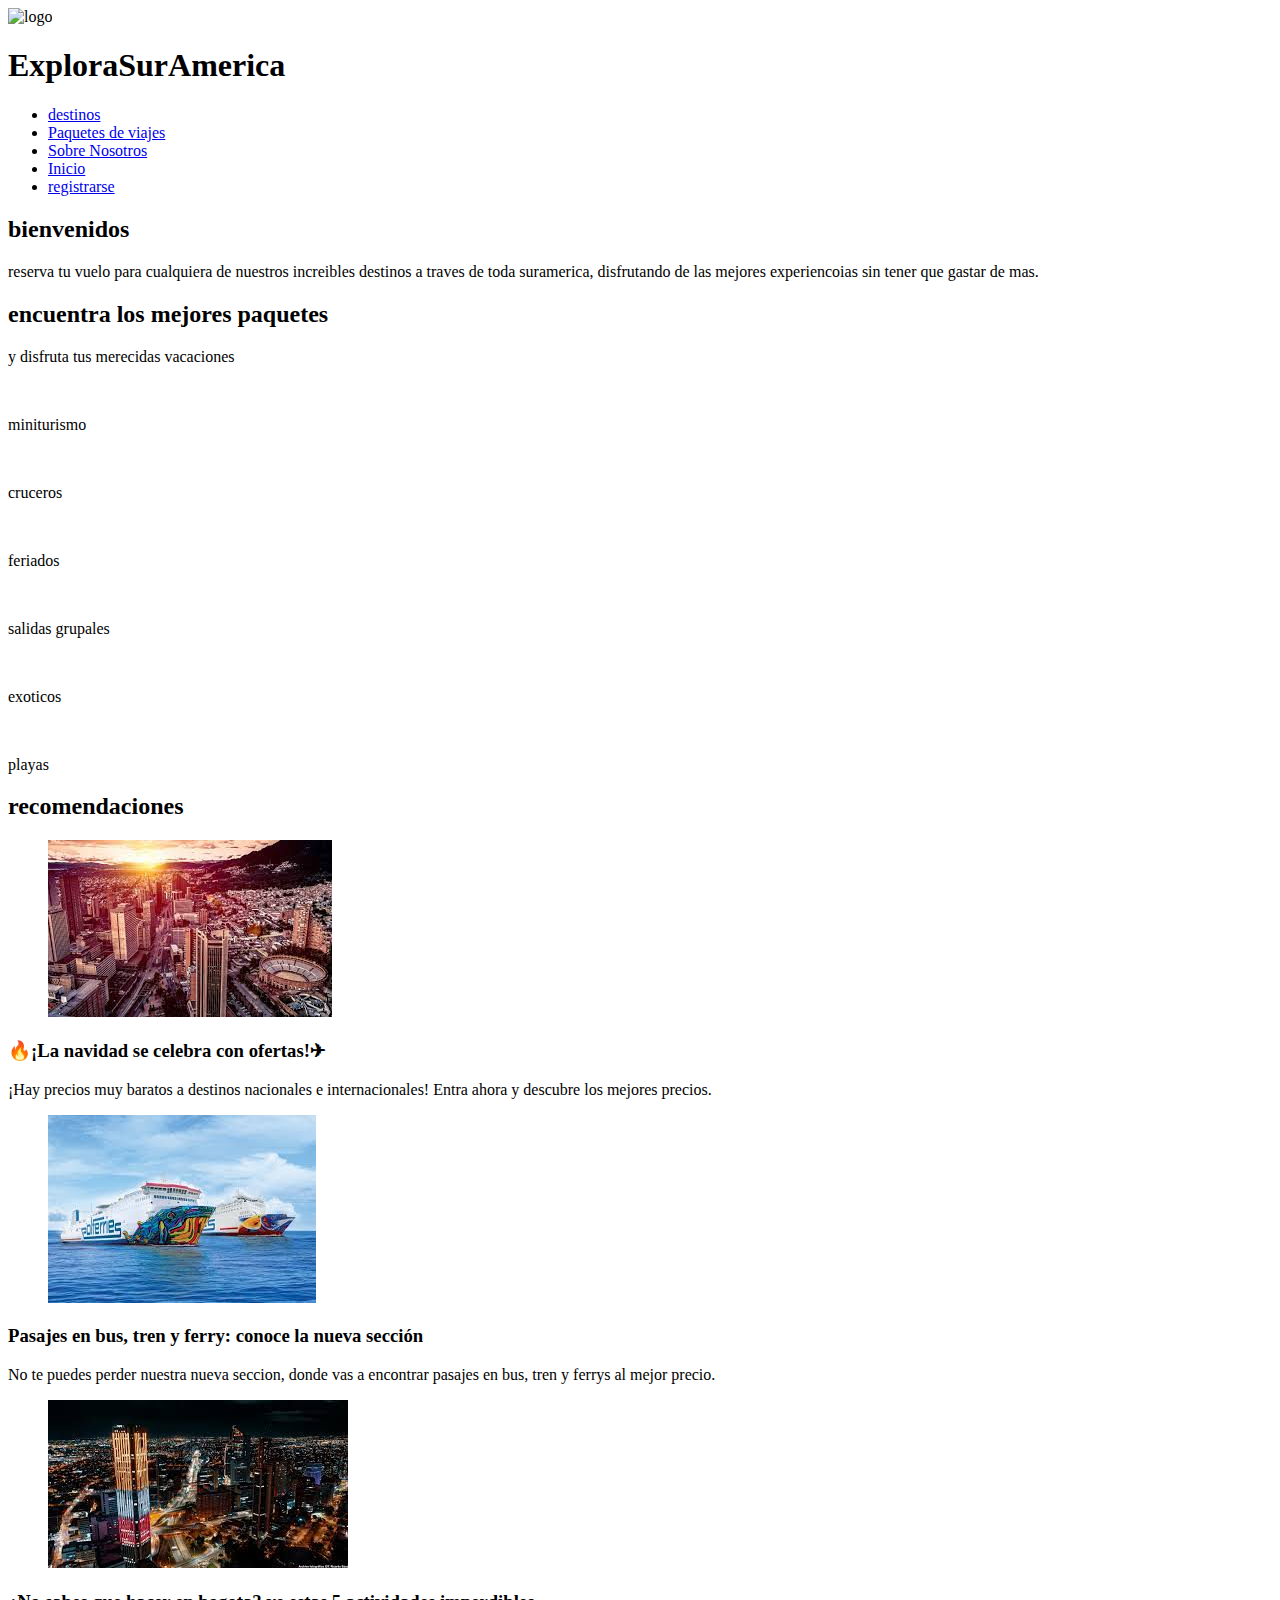
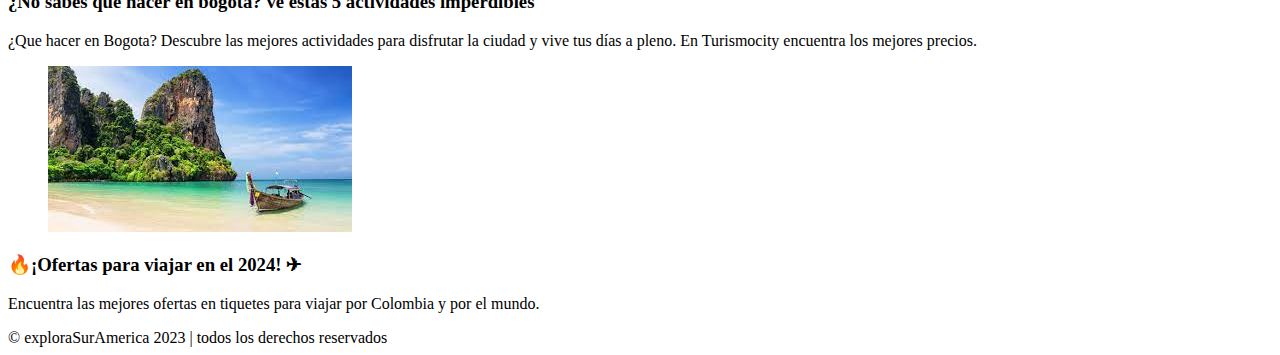
==== index.html @ 79790b65 "todos los archivos subidos" ====
<!DOCTYPE html>
<html lang="en">
<head>
    <meta charset="UTF-8">
    <meta name="viewport" content="width=device-width, initial-scale=1.0">
    <title>inicio</title>
    <link rel="shortcut icon" href="../aviacion/img/favicon.ico" type="image/x-icon">
    <link rel="stylesheet" href="../aviacion/css/style.css">
</head>
<body>
    <header>
        
        <img src="../aviacion/img/logo.jpeg" alt="logo" class="logo">
        

        <h1>ExploraSurAmerica</h1>

      <nav>
        <ul>
            <li><a href="./PAGES/destinos.html" target="_blank">destinos</a></li>
            <li><a href="./PAGES/viajes.html" target="_blank">Paquetes de viajes</a></li>
            <li><a href="./PAGES/sobre_nosotros.html" target="_blank">Sobre Nosotros</a></li>
            <li><a href="./index.html">Inicio</a></li>
            <li><a href="./registro.html" target="_blank">registrarse</a></li>
        </ul>
      </nav>
    </header>

    <main>
        <section class="tittle_0">
            <h2 class="welcome">bienvenidos</h2>
            <p class="tittle_0_p">
                reserva tu vuelo para cualquiera de nuestros increibles destinos a traves de toda suramerica,
                disfrutando de las mejores experiencoias sin tener que gastar de mas.
            </p>
        </section>

        <section>
            <div class="container">
                <div class="tittle">
                    <h2 class="tittle_h2">encuentra los mejores paquetes</h2>
                    <p class="tittle_p">y disfruta tus merecidas vacaciones</p>
                </div>

                <div class="card_container">
                    <div class="card card_1">
                        <img src="../aviacion/img/miniturismo.jpeg" alt="" class="card_img">
                        <p class="card_p">miniturismo</p>
                    </div>
                    <div class="card card_2">
                        <img src="../aviacion/img/crucero.jpeg" alt="" class="card_img">
                        <p class="card_p">cruceros</p>
                    </div>
                    <div class="card card_3">
                        <img src="../aviacion/img/feriado.jpeg" alt="" class="card_img">
                        <p class="card_p">feriados</p>
                    </div>
                    <div class="card card_4">
                        <img src="../aviacion/img/salidas_grupales.jpeg" alt="" class="card_img">
                        <p class="card_p">salidas grupales</p>
                    </div>
                    <div class="card card_5">
                        <img src="../aviacion/img/exotico.jpeg" alt="" class="card_img">
                        <p class="card_p">exoticos</p>
                    </div>
                    <div class="card card_6">
                        <img src="../aviacion/img/playa.jpeg" alt="" class="card_img">
                        <p class="card_p">playas</p>
                    </div>
                </div>
            </div>
        </section>

        <h2 class="tittle_h2">recomendaciones</h2>
        <div class="recom_card_container">
            <div class="recom_card">
                <figure>
                    <img src="./img/BG2.jpeg" alt="">
                </figure>

                <div class="recom_card_text">
                    <h3>🔥¡La navidad se celebra con ofertas!✈</h3>
                    <p>¡Hay precios muy baratos a destinos nacionales e internacionales! Entra ahora y descubre los mejores precios.</p>
                </div>
            </div>

            <div class="recom_card">
                <figure>
                    <img src="./img/FERRY.jpeg" alt="">
                </figure>

                <div class="recom_card_text">
                    <h3>Pasajes en bus, tren y ferry: conoce la nueva sección</h3>
                    <p>No te puedes perder nuestra nueva seccion, donde vas a encontrar pasajes en bus, tren y ferrys al mejor precio.</p>
                </div>
            </div>

            <div class="recom_card">
                <figure>
                    <img src="./img/BG.jpeg" alt="">
                </figure>

                <div class="recom_card_text">
                    <h3>¿No sabes que hacer en bogota? ve estas 5 actividades imperdibles</h3>
                    <p>¿Que hacer en Bogota? Descubre las mejores actividades para disfrutar la ciudad y vive tus días a pleno. En Turismocity encuentra los mejores precios.</p>
                </div>
            </div>

            <div class="recom_card">
                <figure>
                    <img src="./img/TR.jpeg" alt="">
                </figure>

                <div class="recom_card_text">
                    <h3>🔥¡Ofertas para viajar en el 2024! ✈</h3>
                    <p>Encuentra las mejores ofertas en tiquetes para viajar por Colombia y por el mundo.</p>
                </div>
            </div>
        </div>

        <section>

        </section>
    </main>

    <footer>
        &copy; exploraSurAmerica 2023 | todos los derechos reservados
    </footer>
</body>
</html>
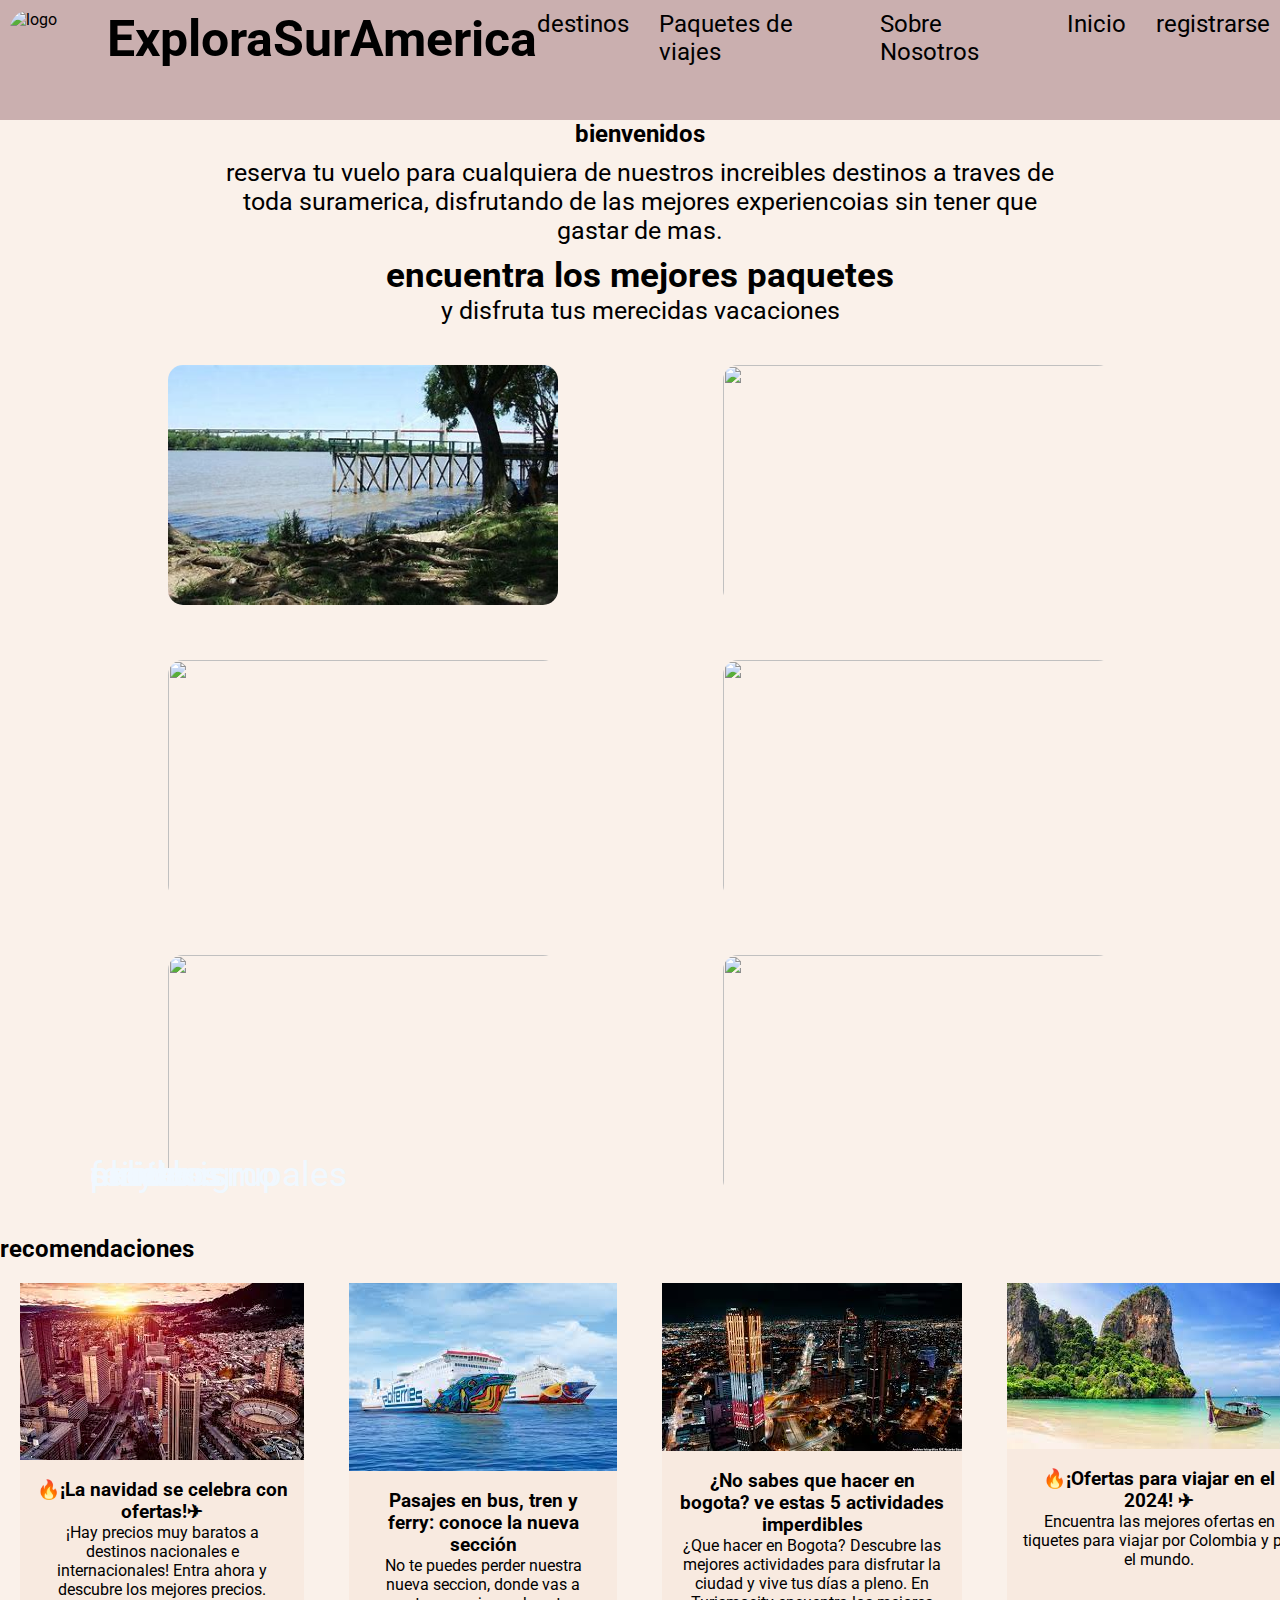
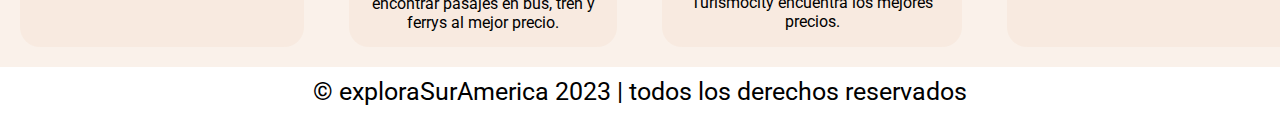
==== commit 773bc315: "transform 1" ====
--- a/index.html
+++ b/index.html
@@ -5,7 +5,7 @@
     <meta name="viewport" content="width=device-width, initial-scale=1.0">
     <title>inicio</title>
     <link rel="shortcut icon" href="../aviacion/img/favicon.ico" type="image/x-icon">
-    <link rel="stylesheet" href="../aviacion/css/style.css">
+    <link rel="stylesheet" href="./css/main.css">
 </head>
 <body>
     <header>
@@ -44,7 +44,7 @@
 
                 <div class="card_container">
                     <div class="card card_1">
-                        <img src="../aviacion/img/miniturismo.jpeg" alt="" class="card_img">
+                        <img src="./img/miniturismo.jpeg" alt="" class="card_img">
                         <p class="card_p">miniturismo</p>
                     </div>
                     <div class="card card_2">
--- a/css/main.css
+++ b/css/main.css
@@ -0,0 +1,273 @@
+@import url("https://fonts.googleapis.com/css2?family=Roboto:ital,wght@0,100;0,300;0,400;0,500;0,700;1,100;1,300;1,400;1,500;1,700&display=swap");
+* {
+  color: #000;
+  margin: 0;
+  padding: 0;
+  box-sizing: border-box;
+  font-family: "Roboto", sans-serif;
+}
+
+header {
+  background-color: rgba(175, 134, 134, 0.662745098);
+  padding: 10px 10px;
+  display: flex;
+  justify-content: space-between;
+}
+header .logo {
+  width: 100px;
+  height: 100px;
+  border-radius: 20px;
+}
+header h1 {
+  font-size: 50px;
+}
+header nav {
+  font-size: 24px;
+  display: flex;
+  gap: 0.3125rem;
+  flex-wrap: wrap;
+}
+header nav ul {
+  display: flex;
+  gap: 30px;
+  list-style: none;
+}
+header nav a {
+  text-decoration: none;
+  font-size: 24px;
+}
+header nav a a:hover {
+  color: #ffffff;
+  text-decoration: underline;
+}
+
+main {
+  background-color: rgba(245, 228, 215, 0.5215686275);
+}
+main .tittle_0 {
+  text-align: center;
+}
+main .tittle_0_p {
+  text-align: center;
+  font-size: 25px;
+  margin: 5px 20px;
+  padding: 5px 200px;
+}
+main .tittle {
+  text-align: center;
+}
+main .tittle .tittle_h2 {
+  font-size: 35px;
+  text-align: center;
+}
+main .tittle .tittle_p {
+  font-size: 25px;
+}
+main .card_container {
+  position: relative;
+  display: flex;
+  gap: 15px;
+  margin: 20 50px;
+  padding: 20px;
+  flex-wrap: wrap;
+  align-items: center;
+  justify-content: center;
+}
+main .card_container .card {
+  display: flex;
+  flex-direction: column;
+}
+main .card_container .card .card_img {
+  width: 400px;
+  height: 250px;
+  border-radius: 20px;
+  padding: 5px;
+  margin: 15px 70px;
+}
+main .card_container .card .card_p {
+  position: absolute;
+  bottom: 40px;
+  left: 90px;
+  font-size: 35px;
+  color: aliceblue;
+}
+main .card_container .card .card_1 {
+  position: relative;
+  display: inline-block;
+}
+main .card_container .card .card_2 {
+  position: relative;
+  display: inline-block;
+}
+main .card_container .card .card_3 {
+  position: relative;
+  display: inline-block;
+}
+main .card_container .card .card_4 {
+  position: relative;
+  display: inline-block;
+}
+main .card_container .card .card_5 {
+  position: relative;
+  display: inline-block;
+}
+main .card_container .card .card_6 {
+  position: relative;
+  display: inline-block;
+}
+main .recom_card_container {
+  width: 100%;
+  display: flex;
+  gap: 0.3125rem;
+}
+main .recom_card_container .recom_card {
+  width: 100%;
+  margin: 20px;
+  border-radius: 20px;
+  background-color: rgba(245, 228, 215, 0.5215686275);
+}
+main .recom_card_container .recom_card .recom_card img {
+  width: 100%;
+  height: 210px;
+}
+main .recom_card_container .recom_card .recom_card_text {
+  padding: 15px;
+  text-align: center;
+}
+
+main .destiny_container {
+  display: flex;
+  flex-direction: column;
+  margin: 10px 70px;
+  padding-bottom: 20px;
+}
+main .destiny_container .destiny .destiny_img_container {
+  padding: 20px 15px;
+}
+main .destiny_container .destiny .destiny_img_container .destiny_img_container h3 {
+  position: absolute;
+  left: 15%;
+  font-size: 80px;
+}
+main .destiny_container .destiny .destiny_img_container .destiny_img_container img {
+  height: 90vh;
+  border-radius: 30px;
+  padding-right: 10px;
+  max-width: 700px;
+}
+main .destiny_container .destiny .destiny_text {
+  height: 90vh;
+  border-radius: 20px;
+  background-color: rgba(163, 107, 97, 0.7294117647);
+  padding: 25px 18px;
+  text-align: justify;
+  margin: 20px 50px;
+  overflow: hidden;
+}
+
+main .container_info {
+  padding: 10px 50px;
+}
+main .container_info .container_info h2 {
+  text-align: center;
+}
+main .container_info .container_info p {
+  text-align: center;
+  padding: 7px;
+}
+
+main .travel_tittle {
+  text-align: center;
+  font-size: 40px;
+  padding-bottom: 5px;
+}
+main .card_travel_container {
+  display: grid;
+  grid-template-columns: repeat(4, 1fr);
+  width: 100%;
+  gap: 20px;
+  padding: 30px 25px 30px 2px;
+}
+main .card_travel_container .travel_card {
+  width: 100%;
+  border-radius: 30px;
+  background-color: #855454;
+  overflow: hidden;
+}
+main .card_travel_container .travel_card .travel_card img {
+  width: 100%;
+  height: 350px;
+  border-radius: 30px;
+}
+main .card_travel_container .travel_card .travel_card h3 {
+  width: 100%;
+  padding: 5px 20px;
+  font-size: 30px;
+}
+main .card_travel_container .travel_card .travel_card p {
+  width: 100%;
+  font-weight: bold;
+  font-size: 30px;
+  padding-top: 80px;
+  position: relative;
+  bottom: 7px;
+  left: 15px;
+}
+
+footer {
+  font-size: 25px;
+  padding: 10px;
+  text-align: center;
+}
+
+@media (width <= 1276px) {
+  * {
+    width: -moz-fit-content;
+    width: fit-content;
+  }
+  header {
+    width: 100%;
+    flex-direction: column;
+    gap: 15px;
+    justify-content: center;
+    align-items: center;
+  }
+  nav {
+    display: flex;
+  }
+  .welcome {
+    padding-left: 100px;
+  }
+  .tittle_p {
+    padding-left: 100px;
+  }
+  .tittle_h2 {
+    padding-left: 100px;
+  }
+}
+@media (width <= 1276px) and (min-width: 320px), (width <= 1276px) and (max-width: 1024px) {
+  .recom_card_container {
+    display: flex;
+    flex-direction: column;
+    width: 95%;
+  }
+  .recom_card {
+    width: 100%;
+    display: grid;
+    grid-template-columns: repeat(2, 1fr);
+  }
+  .recom_card figure {
+    width: 100%;
+  }
+  .recom_card_text {
+    display: flex;
+    flex-direction: column;
+    gap: 0.75rem;
+    justify-content: center;
+    align-items: center;
+  }
+  .card_travel_container {
+    display: grid;
+    grid-template-columns: repeat(2, 1fr);
+  }
+}/*# sourceMappingURL=main.css.map */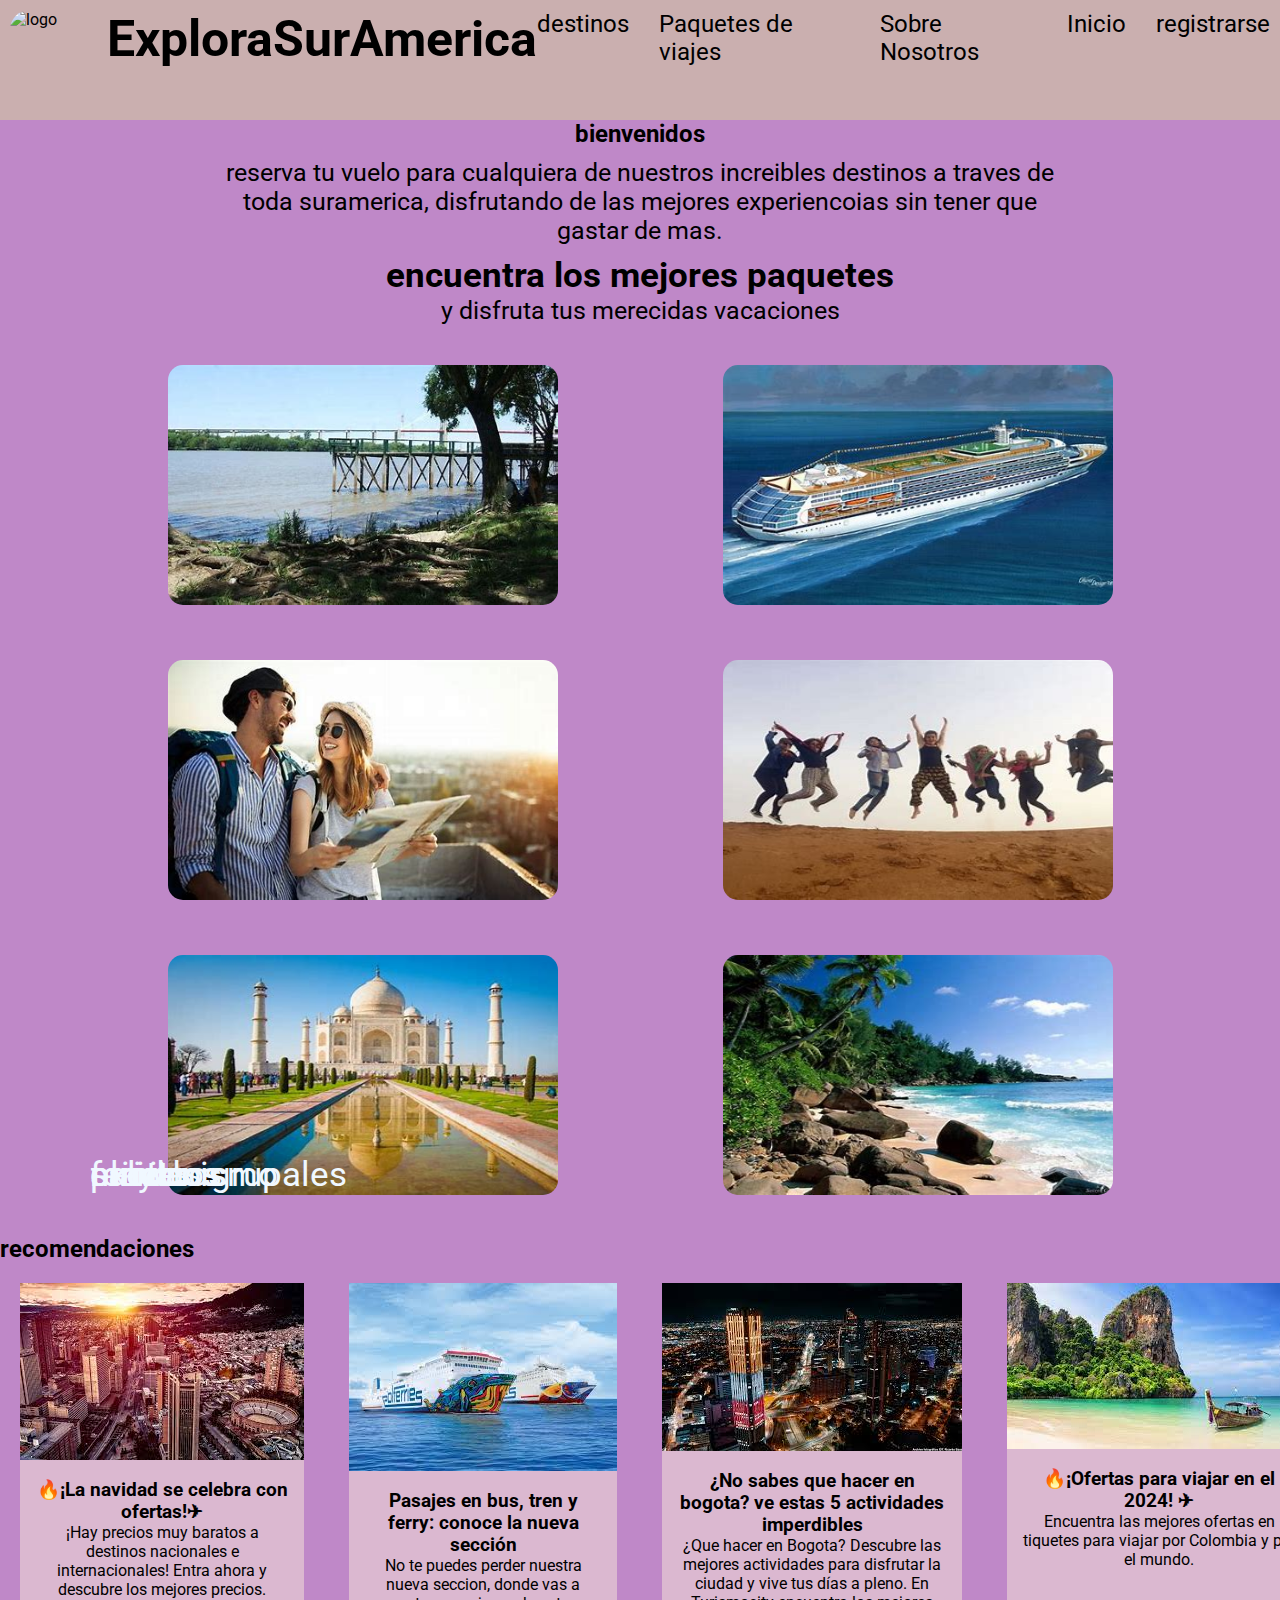
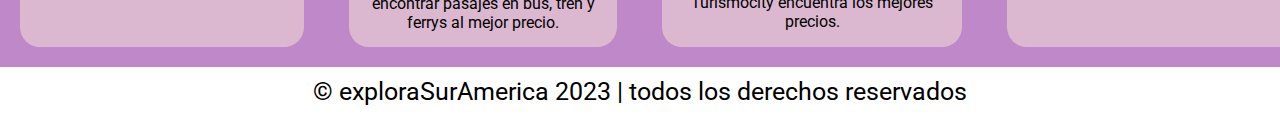
==== commit c88ee8ef: "jjjj" ====
--- a/index.html
+++ b/index.html
@@ -4,7 +4,7 @@
     <meta charset="UTF-8">
     <meta name="viewport" content="width=device-width, initial-scale=1.0">
     <title>inicio</title>
-    <link rel="shortcut icon" href="../aviacion/img/favicon.ico" type="image/x-icon">
+    <link rel="shortcut icon" href="./img/favicon.ico" type="image/x-icon">
     <link rel="stylesheet" href="./css/main.css">
 </head>
 <body>
@@ -17,11 +17,11 @@
 
       <nav>
         <ul>
-            <li><a href="./PAGES/destinos.html" target="_blank">destinos</a></li>
-            <li><a href="./PAGES/viajes.html" target="_blank">Paquetes de viajes</a></li>
-            <li><a href="./PAGES/sobre_nosotros.html" target="_blank">Sobre Nosotros</a></li>
+            <li><a href="./PAGES/destinos.html">destinos</a></li>
+            <li><a href="./PAGES/viajes.html">Paquetes de viajes</a></li>
+            <li><a href="./PAGES/sobre_nosotros.html">Sobre Nosotros</a></li>
             <li><a href="./index.html">Inicio</a></li>
-            <li><a href="./registro.html" target="_blank">registrarse</a></li>
+            <li><a href="./registro.html">registrarse</a></li>
         </ul>
       </nav>
     </header>
@@ -48,23 +48,23 @@
                         <p class="card_p">miniturismo</p>
                     </div>
                     <div class="card card_2">
-                        <img src="../aviacion/img/crucero.jpeg" alt="" class="card_img">
+                        <img src="./img/crucero.jpeg" alt="" class="card_img">
                         <p class="card_p">cruceros</p>
                     </div>
                     <div class="card card_3">
-                        <img src="../aviacion/img/feriado.jpeg" alt="" class="card_img">
+                        <img src="./img/feriado.jpeg" alt="" class="card_img">
                         <p class="card_p">feriados</p>
                     </div>
                     <div class="card card_4">
-                        <img src="../aviacion/img/salidas_grupales.jpeg" alt="" class="card_img">
+                        <img src="./img/salidas_grupales.jpeg" alt="" class="card_img">
                         <p class="card_p">salidas grupales</p>
                     </div>
                     <div class="card card_5">
-                        <img src="../aviacion/img/exotico.jpeg" alt="" class="card_img">
+                        <img src="./img/exotico.jpeg" alt="" class="card_img">
                         <p class="card_p">exoticos</p>
                     </div>
                     <div class="card card_6">
-                        <img src="../aviacion/img/playa.jpeg" alt="" class="card_img">
+                        <img src="./img/playa.jpeg" alt="" class="card_img">
                         <p class="card_p">playas</p>
                     </div>
                 </div>
--- a/css/main.css
+++ b/css/main.css
@@ -42,7 +42,7 @@
 }
 
 main {
-  background-color: rgba(245, 228, 215, 0.5215686275);
+  background-color: rgba(132, 26, 150, 0.522);
 }
 main .tittle_0 {
   text-align: center;
@@ -94,26 +94,50 @@
 main .card_container .card .card_1 {
   position: relative;
   display: inline-block;
+  transition: 1.5s;
+}
+main .card_container .card .card_1 .card_1:hover {
+  transform: translate(50px, 50px);
 }
 main .card_container .card .card_2 {
   position: relative;
   display: inline-block;
+  transition: 1.5s;
+}
+main .card_container .card .card_2 .card_2:hover {
+  transform: translate(50px, 50px);
 }
 main .card_container .card .card_3 {
   position: relative;
   display: inline-block;
+  transition: 1.5s;
+}
+main .card_container .card .card_3 .card_3:hover {
+  transform: translate(50px, 50px);
 }
 main .card_container .card .card_4 {
   position: relative;
   display: inline-block;
+  transition: 1.5s;
+}
+main .card_container .card .card_4 .card_4:hover {
+  transform: translate(50px, 50px);
 }
 main .card_container .card .card_5 {
   position: relative;
   display: inline-block;
+  transition: 1.5s;
+}
+main .card_container .card .card_5 .card_5:hover {
+  transform: translate(50px, 50px);
 }
 main .card_container .card .card_6 {
   position: relative;
   display: inline-block;
+  transition: 1.5s;
+}
+main .card_container .card .card_6 .card_6:hover {
+  transform: translate(50px, 50px);
 }
 main .recom_card_container {
   width: 100%;
@@ -214,6 +238,10 @@
   left: 15px;
 }
 
+main .form {
+  height: 100vh;
+}
+
 footer {
   font-size: 25px;
   padding: 10px;
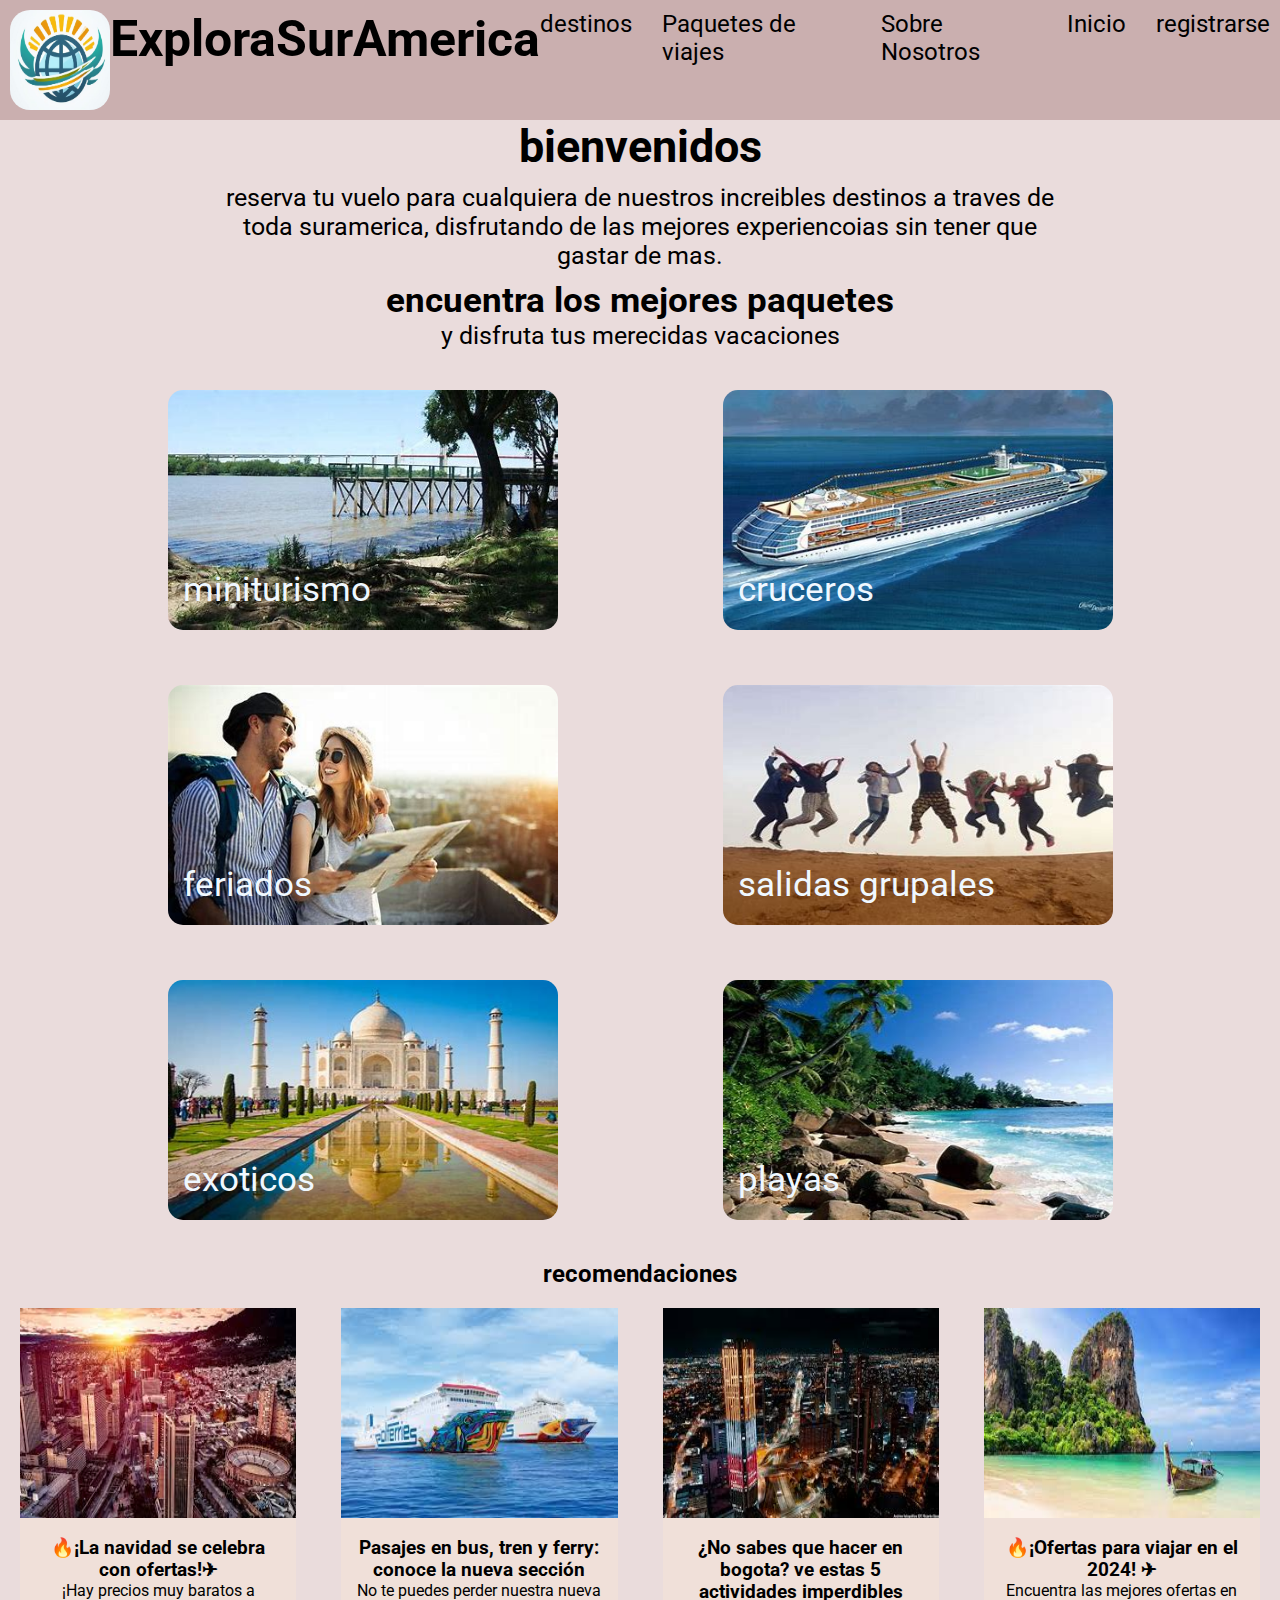
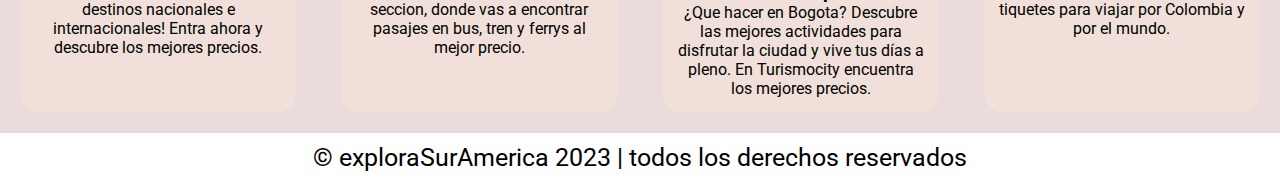
==== commit f796355e: "corriguendo la altura" ====
--- a/index.html
+++ b/index.html
@@ -10,7 +10,7 @@
 <body>
     <header>
         
-        <img src="../aviacion/img/logo.jpeg" alt="logo" class="logo">
+        <img src="./img/logo.jpeg" alt="logo" class="logo">
         
 
         <h1>ExploraSurAmerica</h1>
@@ -21,7 +21,7 @@
             <li><a href="./PAGES/viajes.html">Paquetes de viajes</a></li>
             <li><a href="./PAGES/sobre_nosotros.html">Sobre Nosotros</a></li>
             <li><a href="./index.html">Inicio</a></li>
-            <li><a href="./registro.html">registrarse</a></li>
+            <li><a href="./PAGES/registro.html">registrarse</a></li>
         </ul>
       </nav>
     </header>
--- a/css/main.css
+++ b/css/main.css
@@ -13,14 +13,14 @@
   display: flex;
   justify-content: space-between;
 }
+header h1 {
+  font-size: 50px;
+}
 header .logo {
   width: 100px;
   height: 100px;
   border-radius: 20px;
 }
-header h1 {
-  font-size: 50px;
-}
 header nav {
   font-size: 24px;
   display: flex;
@@ -32,22 +32,24 @@
   gap: 30px;
   list-style: none;
 }
-header nav a {
+header nav ul li a {
   text-decoration: none;
   font-size: 24px;
 }
-header nav a a:hover {
-  color: #ffffff;
-  text-decoration: underline;
+header nav ul li a:hover {
+  color: rgb(228, 232, 236);
 }
 
 main {
-  background-color: rgba(132, 26, 150, 0.522);
+  background-color: rgba(177, 129, 129, 0.274);
 }
 main .tittle_0 {
   text-align: center;
 }
-main .tittle_0_p {
+main .tittle_0 .welcome {
+  font-size: 45px;
+}
+main .tittle_0 .tittle_0_p {
   text-align: center;
   font-size: 25px;
   margin: 5px 20px;
@@ -73,6 +75,54 @@
   align-items: center;
   justify-content: center;
 }
+main .card_container .card_1 {
+  position: relative;
+  display: inline-block;
+  transition: 1.5s;
+}
+main .card_container .card_2 {
+  position: relative;
+  display: inline-block;
+  transition: 1.5s;
+}
+main .card_container .card_3 {
+  position: relative;
+  display: inline-block;
+  transition: 1.5s;
+}
+main .card_container .card_4 {
+  position: relative;
+  display: inline-block;
+  transition: 1.5s;
+}
+main .card_container .card_5 {
+  position: relative;
+  display: inline-block;
+  transition: 1.5s;
+}
+main .card_container .card_6 {
+  position: relative;
+  display: inline-block;
+  transition: 1.5s;
+}
+main .card_container .card_1:hover {
+  transform: translate(-30px, -20px);
+}
+main .card_container .card_2:hover {
+  transform: translate(-30px, -20px);
+}
+main .card_container .card_3:hover {
+  transform: translate(-30px, -20px);
+}
+main .card_container .card_4:hover {
+  transform: translate(-30px, -20px);
+}
+main .card_container .card_5:hover {
+  transform: translate(-30px, -20px);
+}
+main .card_container .card_6:hover {
+  transform: translate(-30px, -20px);
+}
 main .card_container .card {
   display: flex;
   flex-direction: column;
@@ -91,53 +141,8 @@
   font-size: 35px;
   color: aliceblue;
 }
-main .card_container .card .card_1 {
-  position: relative;
-  display: inline-block;
-  transition: 1.5s;
-}
-main .card_container .card .card_1 .card_1:hover {
-  transform: translate(50px, 50px);
-}
-main .card_container .card .card_2 {
-  position: relative;
-  display: inline-block;
-  transition: 1.5s;
-}
-main .card_container .card .card_2 .card_2:hover {
-  transform: translate(50px, 50px);
-}
-main .card_container .card .card_3 {
-  position: relative;
-  display: inline-block;
-  transition: 1.5s;
-}
-main .card_container .card .card_3 .card_3:hover {
-  transform: translate(50px, 50px);
-}
-main .card_container .card .card_4 {
-  position: relative;
-  display: inline-block;
-  transition: 1.5s;
-}
-main .card_container .card .card_4 .card_4:hover {
-  transform: translate(50px, 50px);
-}
-main .card_container .card .card_5 {
-  position: relative;
-  display: inline-block;
-  transition: 1.5s;
-}
-main .card_container .card .card_5 .card_5:hover {
-  transform: translate(50px, 50px);
-}
-main .card_container .card .card_6 {
-  position: relative;
-  display: inline-block;
-  transition: 1.5s;
-}
-main .card_container .card .card_6 .card_6:hover {
-  transform: translate(50px, 50px);
+main .tittle_h2 {
+  text-align: center;
 }
 main .recom_card_container {
   width: 100%;
@@ -150,7 +155,7 @@
   border-radius: 20px;
   background-color: rgba(245, 228, 215, 0.5215686275);
 }
-main .recom_card_container .recom_card .recom_card img {
+main .recom_card_container .recom_card img {
   width: 100%;
   height: 210px;
 }
@@ -188,7 +193,6 @@
   margin: 20px 50px;
   overflow: hidden;
 }
-
 main .container_info {
   padding: 10px 50px;
 }
@@ -218,17 +222,17 @@
   background-color: #855454;
   overflow: hidden;
 }
-main .card_travel_container .travel_card .travel_card img {
+main .card_travel_container .travel_card img {
   width: 100%;
   height: 350px;
   border-radius: 30px;
 }
-main .card_travel_container .travel_card .travel_card h3 {
+main .card_travel_container .travel_card h3 {
   width: 100%;
   padding: 5px 20px;
   font-size: 30px;
 }
-main .card_travel_container .travel_card .travel_card p {
+main .card_travel_container .travel_card p {
   width: 100%;
   font-weight: bold;
   font-size: 30px;
@@ -246,6 +250,8 @@
   font-size: 25px;
   padding: 10px;
   text-align: center;
+  position: relative;
+  top: 0;
 }
 
 @media (width <= 1276px) {
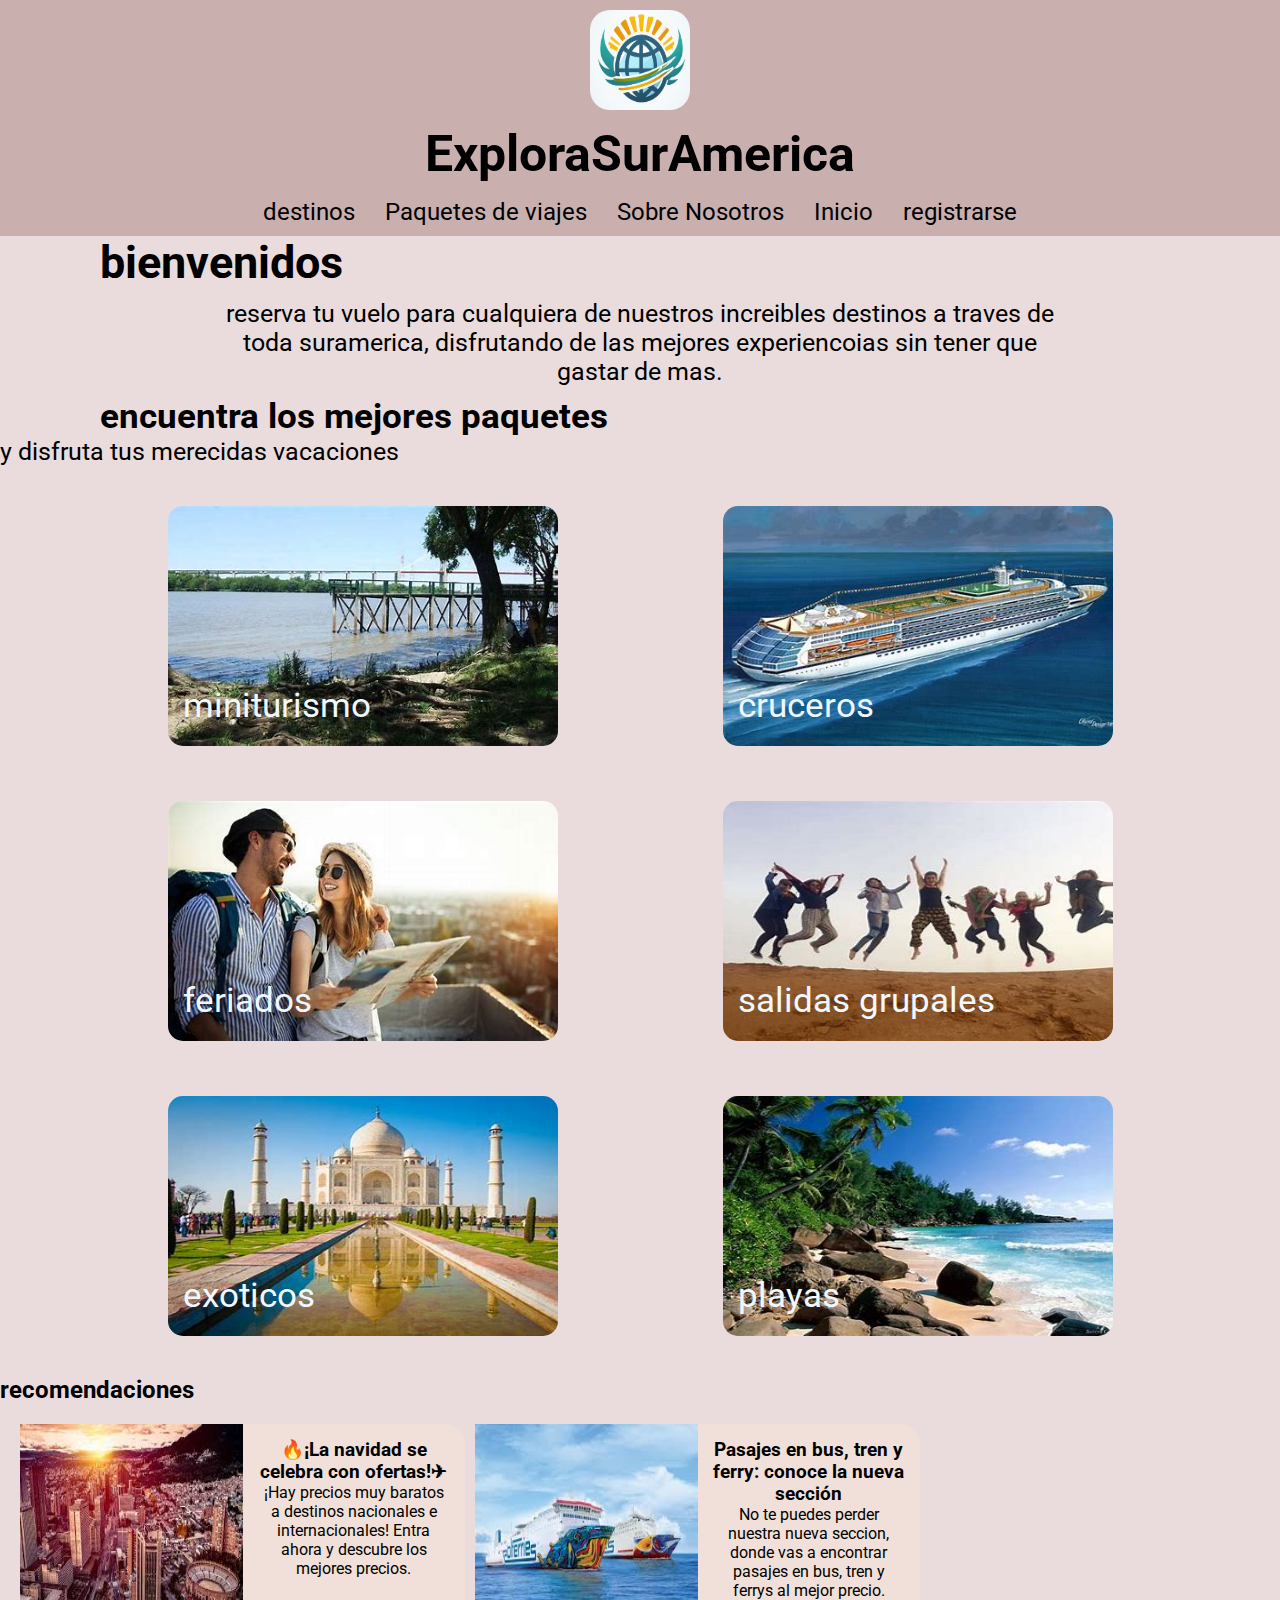
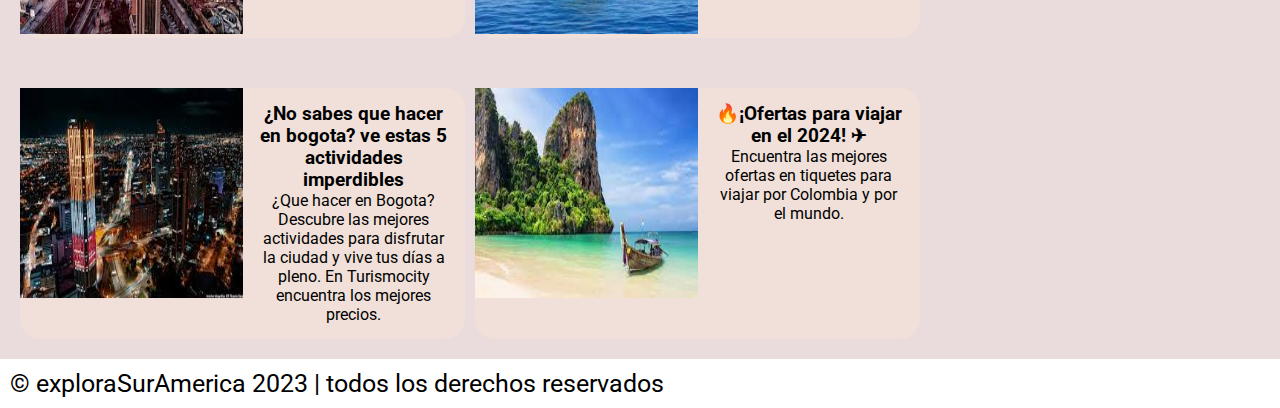
==== commit 07be49c8: "index terminado" ====
--- a/index.html
+++ b/index.html
@@ -43,27 +43,27 @@
                 </div>
 
                 <div class="card_container">
-                    <div class="card card_1">
+                    <div class="card_index card_1">
                         <img src="./img/miniturismo.jpeg" alt="" class="card_img">
                         <p class="card_p">miniturismo</p>
                     </div>
-                    <div class="card card_2">
+                    <div class="card_index card_2">
                         <img src="./img/crucero.jpeg" alt="" class="card_img">
                         <p class="card_p">cruceros</p>
                     </div>
-                    <div class="card card_3">
+                    <div class="card_index card_3">
                         <img src="./img/feriado.jpeg" alt="" class="card_img">
                         <p class="card_p">feriados</p>
                     </div>
-                    <div class="card card_4">
+                    <div class="card_index card_4">
                         <img src="./img/salidas_grupales.jpeg" alt="" class="card_img">
                         <p class="card_p">salidas grupales</p>
                     </div>
-                    <div class="card card_5">
+                    <div class="card_index card_5">
                         <img src="./img/exotico.jpeg" alt="" class="card_img">
                         <p class="card_p">exoticos</p>
                     </div>
-                    <div class="card card_6">
+                    <div class="card_index card_6">
                         <img src="./img/playa.jpeg" alt="" class="card_img">
                         <p class="card_p">playas</p>
                     </div>
--- a/css/main.css
+++ b/css/main.css
@@ -123,18 +123,18 @@
 main .card_container .card_6:hover {
   transform: translate(-30px, -20px);
 }
-main .card_container .card {
+main .card_container .card_index {
   display: flex;
   flex-direction: column;
 }
-main .card_container .card .card_img {
+main .card_container .card_index .card_img {
   width: 400px;
   height: 250px;
   border-radius: 20px;
   padding: 5px;
   margin: 15px 70px;
 }
-main .card_container .card .card_p {
+main .card_container .card_index .card_p {
   position: absolute;
   bottom: 40px;
   left: 90px;
@@ -167,32 +167,29 @@
 main .destiny_container {
   display: flex;
   flex-direction: column;
-  margin: 10px 70px;
-  padding-bottom: 20px;
+}
+main .destiny_container .destiny {
+  display: grid;
+  grid-template-columns: repeat(1, 3000px);
 }
 main .destiny_container .destiny .destiny_img_container {
   padding: 20px 15px;
 }
-main .destiny_container .destiny .destiny_img_container .destiny_img_container h3 {
-  position: absolute;
-  left: 15%;
+main .destiny_container .destiny .destiny_img_container h3 {
+  text-align: center;
   font-size: 80px;
 }
-main .destiny_container .destiny .destiny_img_container .destiny_img_container img {
-  height: 90vh;
+main .destiny_container .destiny .destiny_img_container img {
   border-radius: 30px;
-  padding-right: 10px;
-  max-width: 700px;
 }
 main .destiny_container .destiny .destiny_text {
-  height: 90vh;
   border-radius: 20px;
   background-color: rgba(163, 107, 97, 0.7294117647);
   padding: 25px 18px;
   text-align: justify;
   margin: 20px 50px;
-  overflow: hidden;
-}
+}
+
 main .container_info {
   padding: 10px 50px;
 }
@@ -254,54 +251,59 @@
   top: 0;
 }
 
-@media (width <= 1276px) {
-  * {
-    width: -moz-fit-content;
-    width: fit-content;
+  @media (width <= 1280px) {
+    * {
+      width: -moz-fit-content;
+      width: fit-content;
+    }
+    header {
+      width: 100%;
+      flex-direction: column;
+      gap: 15px;
+      justify-content: center;
+      align-items: center;
+    }
+    header nav {
+      display: flex;
+    }
+    main .tittle_0 .welcome {
+      padding-left: 100px;
+    }
+    main .tittle_0 .tittle_p {
+      padding-left: 100px;
+    }
+    main .container .tittle .tittle_h2 {
+      padding-left: 100px;
+    }
+
+    main .recom_card_container{
+      display: grid;
+      grid-template-columns: 1fr;
+      max-width: 900px;
+    }
+
+    main .recom_card_container .recom_card{
+      width: 100%;
+      display: grid;
+      grid-template-columns: 1fr 1fr;
+      max-width: 550px;
+    }
+    
   }
-  header {
-    width: 100%;
-    flex-direction: column;
-    gap: 15px;
-    justify-content: center;
-    align-items: center;
+ 
+  @media (width > 1000px) {
+    main .recom_card_container{
+      width: 100%;
+      display: grid;
+      grid-template-columns: 1fr 1fr;
+      gap: 10px;
+    }
+
+    @media (width: 1440px), (width: 1600px),(width: 2560px) {
+      main .recom_card_container{
+        display: flex;
+      }
+    }
   }
-  nav {
-    display: flex;
-  }
-  .welcome {
-    padding-left: 100px;
-  }
-  .tittle_p {
-    padding-left: 100px;
-  }
-  .tittle_h2 {
-    padding-left: 100px;
-  }
-}
-@media (width <= 1276px) and (min-width: 320px), (width <= 1276px) and (max-width: 1024px) {
-  .recom_card_container {
-    display: flex;
-    flex-direction: column;
-    width: 95%;
-  }
-  .recom_card {
-    width: 100%;
-    display: grid;
-    grid-template-columns: repeat(2, 1fr);
-  }
-  .recom_card figure {
-    width: 100%;
-  }
-  .recom_card_text {
-    display: flex;
-    flex-direction: column;
-    gap: 0.75rem;
-    justify-content: center;
-    align-items: center;
-  }
-  .card_travel_container {
-    display: grid;
-    grid-template-columns: repeat(2, 1fr);
-  }
-}/*# sourceMappingURL=main.css.map */+  
+/*# sourceMappingURL=main.css.map */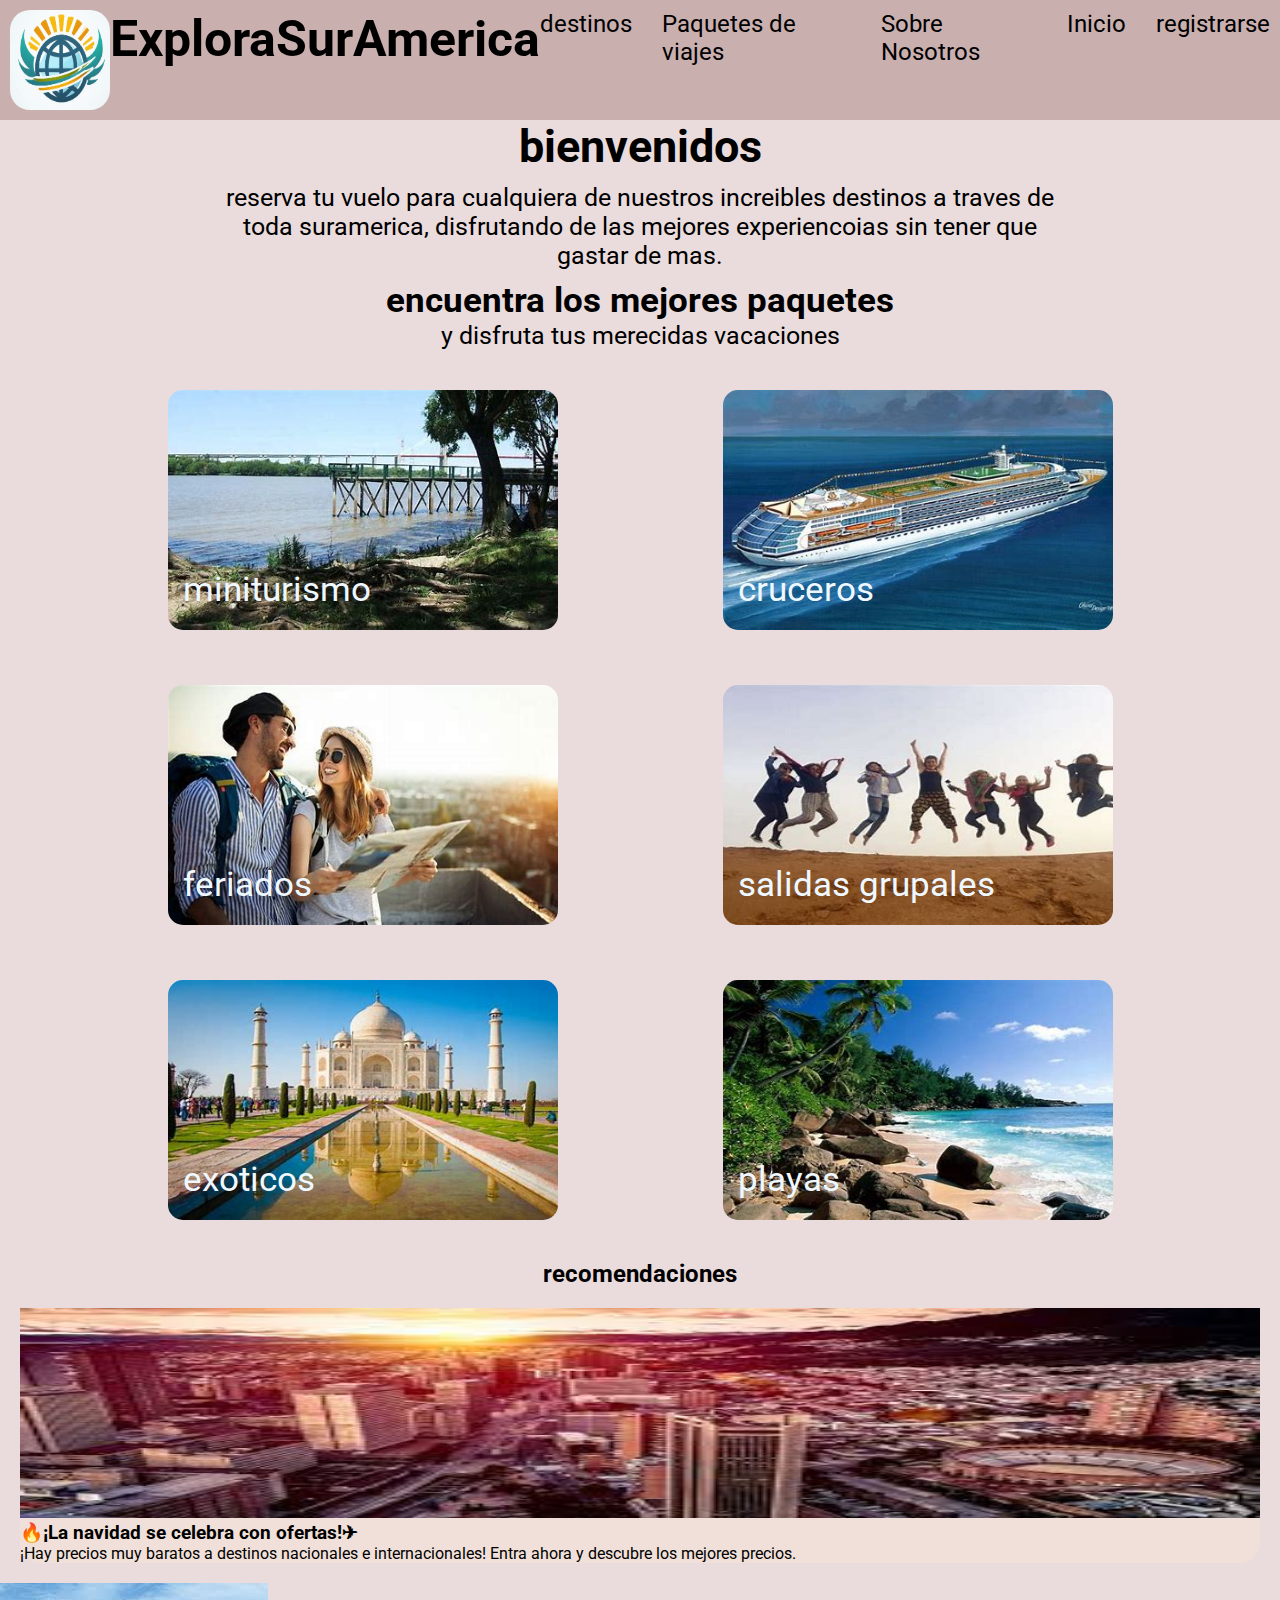
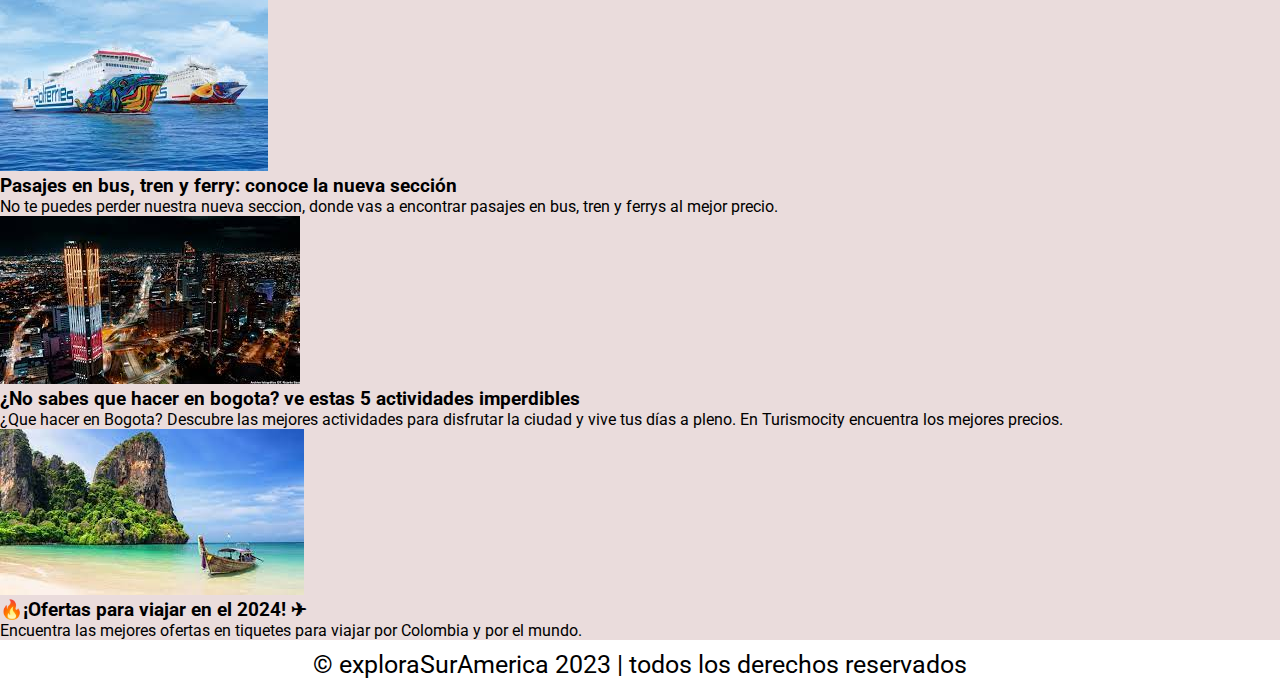
==== commit 729f8108: "sitio web terminado" ====
--- a/index.html
+++ b/index.html
@@ -2,6 +2,8 @@
 <html lang="en">
 <head>
     <meta charset="UTF-8">
+    <meta name="description" content="Descubre un mundo de posibilidades con nuestro sitio de viajes. En exploraSurAmerica, te llevamos a explorar destinos fascinantes, desde playas paradisíacas hasta ciudades históricas. Encuentra inspiración, consejos de viaje y paquetes exclusivos que transformarán tus sueños en experiencias inolvidables. Nuestro compromiso es ofrecerte aventuras auténticas, respaldadas por un equipo apasionado y expertos locales. ¡Prepárate para emprender un viaje único lleno de descubrimientos y momentos inolvidables!">
+    <meta name="keywords" content="Viajes, Destinos turísticos, Aventuras, Paquetes de viaje, Consejos de viaje, Experiencias inolvidables, Inspiración de viaje, Playas paradisíacas, Ciudades históricas, Exploración, Descubrimientos, Equipo apasionado, Expertos locales, Viajes exclusivos, Consejos de aventura, Momentos inolvidables, Inspiración para viajar, [Otras palabras clave relevantes]">
     <meta name="viewport" content="width=device-width, initial-scale=1.0">
     <title>inicio</title>
     <link rel="shortcut icon" href="./img/favicon.ico" type="image/x-icon">
@@ -44,27 +46,27 @@
 
                 <div class="card_container">
                     <div class="card_index card_1">
-                        <img src="./img/miniturismo.jpeg" alt="" class="card_img">
+                        <img src="./img/miniturismo.jpeg" alt="miniturismo" class="card_img">
                         <p class="card_p">miniturismo</p>
                     </div>
                     <div class="card_index card_2">
-                        <img src="./img/crucero.jpeg" alt="" class="card_img">
+                        <img src="./img/crucero.jpeg" alt="cruceros" class="card_img">
                         <p class="card_p">cruceros</p>
                     </div>
                     <div class="card_index card_3">
-                        <img src="./img/feriado.jpeg" alt="" class="card_img">
+                        <img src="./img/feriado.jpeg" alt="dias feriados" class="card_img">
                         <p class="card_p">feriados</p>
                     </div>
                     <div class="card_index card_4">
-                        <img src="./img/salidas_grupales.jpeg" alt="" class="card_img">
+                        <img src="./img/salidas_grupales.jpeg" alt="salidas_grupales" class="card_img">
                         <p class="card_p">salidas grupales</p>
                     </div>
                     <div class="card_index card_5">
-                        <img src="./img/exotico.jpeg" alt="" class="card_img">
+                        <img src="./img/exotico.jpeg" alt="lugares exoticas" class="card_img">
                         <p class="card_p">exoticos</p>
                     </div>
                     <div class="card_index card_6">
-                        <img src="./img/playa.jpeg" alt="" class="card_img">
+                        <img src="./img/playa.jpeg" alt="playas" class="card_img">
                         <p class="card_p">playas</p>
                     </div>
                 </div>
@@ -75,7 +77,7 @@
         <div class="recom_card_container">
             <div class="recom_card">
                 <figure>
-                    <img src="./img/BG2.jpeg" alt="">
+                    <img src="./img/BG2.jpeg" alt="bogota>
                 </figure>
 
                 <div class="recom_card_text">
@@ -86,7 +88,7 @@
 
             <div class="recom_card">
                 <figure>
-                    <img src="./img/FERRY.jpeg" alt="">
+                    <img src="./img/FERRY.jpeg" alt="ferrys">
                 </figure>
 
                 <div class="recom_card_text">
@@ -97,7 +99,7 @@
 
             <div class="recom_card">
                 <figure>
-                    <img src="./img/BG.jpeg" alt="">
+                    <img src="./img/BG.jpeg" alt="actividades imperdibles">
                 </figure>
 
                 <div class="recom_card_text">
@@ -108,7 +110,7 @@
 
             <div class="recom_card">
                 <figure>
-                    <img src="./img/TR.jpeg" alt="">
+                    <img src="./img/TR.jpeg" alt="ofertas">
                 </figure>
 
                 <div class="recom_card_text">
--- a/css/main.css
+++ b/css/main.css
@@ -166,28 +166,14 @@
 
 main .destiny_container {
   display: flex;
-  flex-direction: column;
-}
-main .destiny_container .destiny {
-  display: grid;
-  grid-template-columns: repeat(1, 3000px);
-}
-main .destiny_container .destiny .destiny_img_container {
-  padding: 20px 15px;
-}
-main .destiny_container .destiny .destiny_img_container h3 {
-  text-align: center;
-  font-size: 80px;
-}
-main .destiny_container .destiny .destiny_img_container img {
-  border-radius: 30px;
-}
-main .destiny_container .destiny .destiny_text {
-  border-radius: 20px;
-  background-color: rgba(163, 107, 97, 0.7294117647);
-  padding: 25px 18px;
-  text-align: justify;
-  margin: 20px 50px;
+  flex-wrap: wrap;
+  gap: 15px;
+  align-items: center;
+  justify-content: center;
+  margin: auto;
+}
+main .destiny_container .destiniy_card {
+  max-height: 1000px;
 }
 
 main .container_info {
@@ -239,8 +225,14 @@
   left: 15px;
 }
 
-main .form {
+main .container_form {
   height: 100vh;
+  background-color: rgba(177, 129, 129, 0.274);
+}
+
+main .is_container_form {
+  height: 100vh;
+  background-color: rgba(177, 129, 129, 0.274);
 }
 
 footer {
@@ -251,59 +243,68 @@
   top: 0;
 }
 
-  @media (width <= 1280px) {
-    * {
-      width: -moz-fit-content;
-      width: fit-content;
-    }
-    header {
-      width: 100%;
-      flex-direction: column;
-      gap: 15px;
-      justify-content: center;
-      align-items: center;
-    }
-    header nav {
-      display: flex;
-    }
-    main .tittle_0 .welcome {
-      padding-left: 100px;
-    }
-    main .tittle_0 .tittle_p {
-      padding-left: 100px;
-    }
-    main .container .tittle .tittle_h2 {
-      padding-left: 100px;
-    }
-
-    main .recom_card_container{
-      display: grid;
-      grid-template-columns: 1fr;
-      max-width: 900px;
-    }
-
-    main .recom_card_container .recom_card{
-      width: 100%;
-      display: grid;
-      grid-template-columns: 1fr 1fr;
-      max-width: 550px;
-    }
-    
-  }
- 
-  @media (width > 1000px) {
-    main .recom_card_container{
-      width: 100%;
-      display: grid;
-      grid-template-columns: 1fr 1fr;
-      gap: 10px;
-    }
-
-    @media (width: 1440px), (width: 1600px),(width: 2560px) {
-      main .recom_card_container{
-        display: flex;
-      }
-    }
-  }
-  
-/*# sourceMappingURL=main.css.map */+@media (width <= 1276px) {
+  * {
+    width: -moz-fit-content;
+    width: fit-content;
+  }
+  header {
+    width: 100%;
+    flex-direction: column;
+    gap: 15px;
+    justify-content: center;
+    align-items: center;
+  }
+  header nav {
+    display: flex;
+  }
+  main .tittle_0 .welcome {
+    padding-left: 100px;
+  }
+  main .tittle_0 .tittle_p {
+    padding-left: 100px;
+  }
+  main .container .tittle .tittle_h2 {
+    padding-left: 100px;
+  }
+  main .recom_card_container {
+    display: grid;
+    grid-template-columns: 1fr;
+    flex-direction: column;
+    width: 100%;
+    max-width: 900px;
+    gap: 16px;
+  }
+  main .recom_card_container .recom_card {
+    width: 100%;
+    display: grid;
+    grid-template-columns: 1fr 1fr;
+    max-width: 550px;
+    margin-left: 45px;
+  }
+  main .card_travel_container {
+    display: grid;
+    grid-template-columns: repeat(2, 1fr);
+  }
+}
+@media (width <= 1276px) and (width > 1000px) {
+  main .recom_card_container {
+    width: 100%;
+    display: grid;
+    grid-template-columns: 1fr 1fr;
+    margin-left: 45px;
+  }
+}
+@media (width <= 1276px) and (width > 1000px) and (width: 1440px), (width <= 1276px) and (width > 1000px) and (width: 1600px), (width <= 1276px) and (width > 1000px) and (width: 2560px) {
+  main .recom_card_container {
+    display: flex;
+  }
+}
+@media (max-width: 500px) {
+  main .destiny_container {
+    display: grid;
+    grid-template-columns: 1fr;
+    align-items: center;
+    margin: auto;
+  }
+}/*# sourceMappingURL=main.css.map */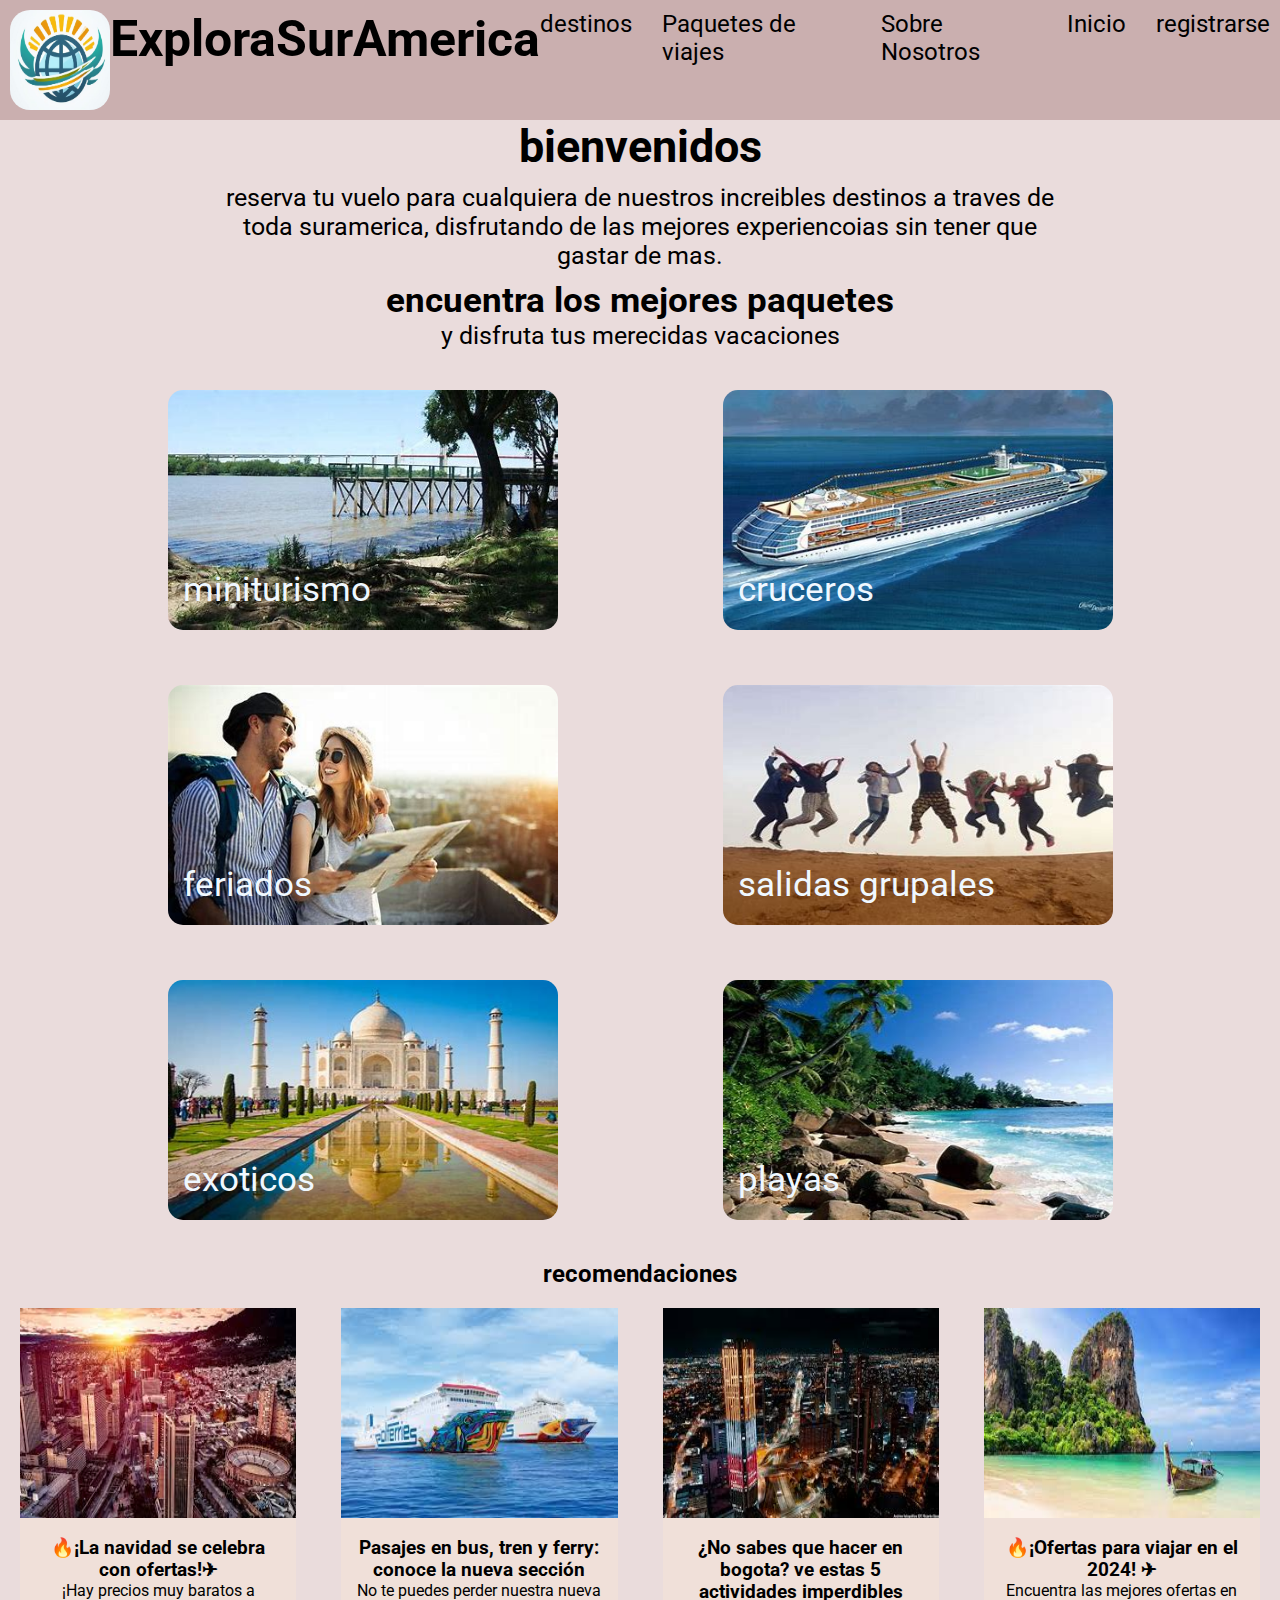
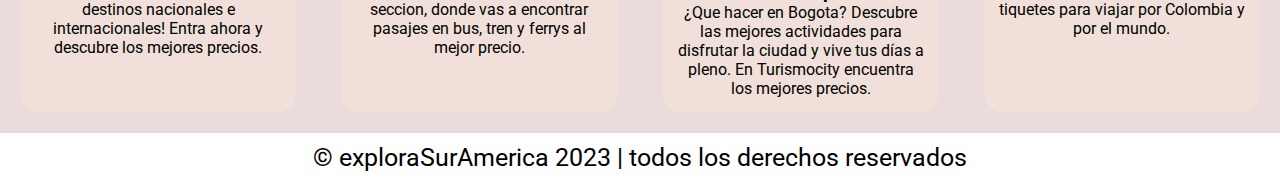
==== commit 972df8a6: "todo terminado v3" ====
--- a/index.html
+++ b/index.html
@@ -76,8 +76,9 @@
         <h2 class="tittle_h2">recomendaciones</h2>
         <div class="recom_card_container">
             <div class="recom_card">
+
                 <figure>
-                    <img src="./img/BG2.jpeg" alt="bogota>
+                    <img src="./img/BG2.jpeg" alt="bogota">
                 </figure>
 
                 <div class="recom_card_text">
--- a/css/main.css
+++ b/css/main.css
@@ -165,10 +165,10 @@
 }
 
 main .destiny_container {
+  background-color: rgba(177, 129, 129, 0.274);
   display: flex;
   flex-wrap: wrap;
   gap: 15px;
-  align-items: center;
   justify-content: center;
   margin: auto;
 }
@@ -193,6 +193,7 @@
   padding-bottom: 5px;
 }
 main .card_travel_container {
+  background-color: rgba(177, 129, 129, 0.274);
   display: grid;
   grid-template-columns: repeat(4, 1fr);
   width: 100%;
@@ -226,12 +227,10 @@
 }
 
 main .container_form {
-  height: 100vh;
   background-color: rgba(177, 129, 129, 0.274);
 }
 
 main .is_container_form {
-  height: 100vh;
   background-color: rgba(177, 129, 129, 0.274);
 }
 
